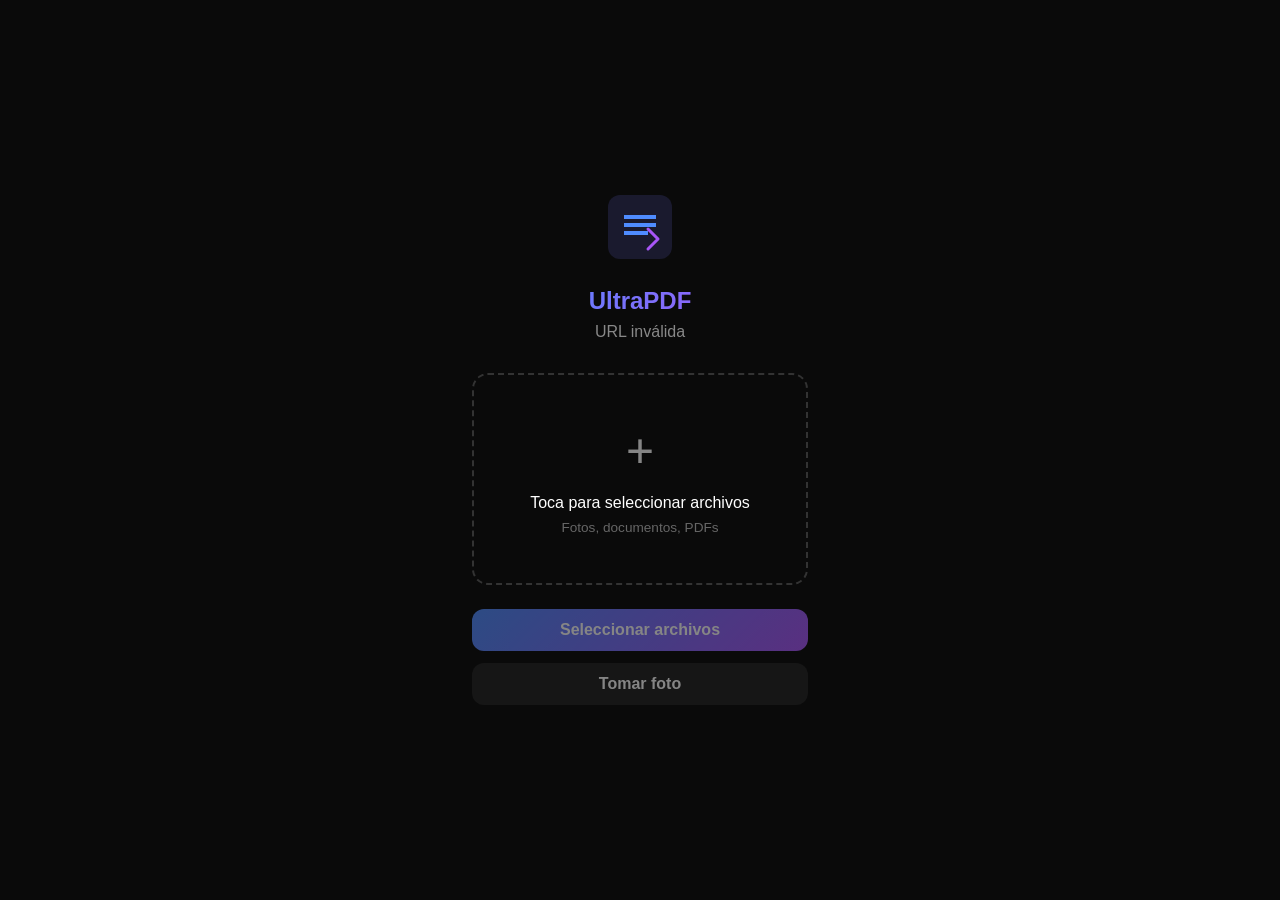
==== ultrapdf-relay/index.html @ ebe572c7 "Initial commit: landing page, latest.json, relay page" ====
<!DOCTYPE html>
<html lang="es">
<head>
    <meta charset="UTF-8">
    <meta name="viewport" content="width=device-width, initial-scale=1.0, maximum-scale=1.0, user-scalable=no">
    <title>UltraPDF - Subir archivo</title>
    <style>
        * { margin: 0; padding: 0; box-sizing: border-box; }
        body {
            font-family: -apple-system, BlinkMacSystemFont, 'Segoe UI', Roboto, sans-serif;
            background: #0a0a0a;
            color: #fff;
            min-height: 100vh;
            display: flex;
            align-items: center;
            justify-content: center;
        }
        .container {
            text-align: center;
            max-width: 400px;
            padding: 2rem;
            width: 100%;
        }
        .logo {
            width: 64px;
            height: 64px;
            margin: 0 auto 1.5rem;
        }
        h1 {
            font-size: 1.5rem;
            margin-bottom: 0.5rem;
            background: linear-gradient(135deg, #4f8cff, #a855f7);
            -webkit-background-clip: text;
            -webkit-text-fill-color: transparent;
        }
        .subtitle {
            color: #888;
            margin-bottom: 2rem;
        }
        .upload-area {
            border: 2px dashed #333;
            border-radius: 16px;
            padding: 3rem 2rem;
            margin-bottom: 1.5rem;
            transition: border-color 0.2s;
            cursor: pointer;
        }
        .upload-area:hover, .upload-area.dragover {
            border-color: #4f8cff;
        }
        .upload-icon {
            font-size: 3rem;
            margin-bottom: 1rem;
            opacity: 0.5;
        }
        .btn {
            display: inline-block;
            padding: 0.75rem 2rem;
            background: linear-gradient(135deg, #4f8cff, #a855f7);
            color: #fff;
            border: none;
            border-radius: 12px;
            font-size: 1rem;
            font-weight: 600;
            cursor: pointer;
            width: 100%;
            transition: opacity 0.2s;
        }
        .btn:disabled {
            opacity: 0.5;
            cursor: not-allowed;
        }
        .btn-secondary {
            background: #222;
            margin-top: 0.75rem;
        }
        .progress {
            display: none;
            margin-top: 1.5rem;
        }
        .progress-bar {
            height: 6px;
            background: #222;
            border-radius: 3px;
            overflow: hidden;
            margin-top: 0.5rem;
        }
        .progress-fill {
            height: 100%;
            background: linear-gradient(90deg, #4f8cff, #a855f7);
            width: 0%;
            transition: width 0.3s;
        }
        .success {
            display: none;
            color: #22c55e;
            font-size: 1.1rem;
            margin-top: 1.5rem;
        }
        .error {
            display: none;
            color: #ef4444;
            font-size: 0.9rem;
            margin-top: 1rem;
        }
        #fileInput, #cameraInput { display: none; }
    </style>
</head>
<body>
    <div class="container">
        <svg class="logo" viewBox="0 0 128 128" xmlns="http://www.w3.org/2000/svg">
            <rect width="128" height="128" rx="24" fill="#1a1a2e"/>
            <path d="M32 40h64v8H32zM32 56h64v8H32zM32 72h48v8H32z" fill="#4f8cff"/>
            <path d="M80 68l20 20-20 20" fill="none" stroke="#a855f7" stroke-width="6" stroke-linecap="round" stroke-linejoin="round"/>
        </svg>
        <h1>UltraPDF</h1>
        <p class="subtitle" id="status">Preparado para subir</p>

        <div class="upload-area" id="dropZone">
            <div class="upload-icon">+</div>
            <p>Toca para seleccionar archivos</p>
            <p style="color: #666; font-size: 0.85rem; margin-top: 0.5rem;">Fotos, documentos, PDFs</p>
        </div>

        <input type="file" id="fileInput" multiple accept="image/*,.pdf,.doc,.docx">
        <input type="file" id="cameraInput" accept="image/*" capture="environment">

        <button class="btn" id="selectBtn">Seleccionar archivos</button>
        <button class="btn btn-secondary" id="cameraBtn">Tomar foto</button>

        <div class="progress" id="progress">
            <p id="progressText">Subiendo...</p>
            <div class="progress-bar">
                <div class="progress-fill" id="progressFill"></div>
            </div>
        </div>

        <div class="success" id="success">
            Archivo subido correctamente
        </div>

        <div class="error" id="error"></div>
    </div>

    <script>
        const SUPABASE_URL = 'https://llzemgxuskdhiffnsvdc.supabase.co';
        const SUPABASE_KEY = 'sb_publishable_S1veirlDARE9flheSmda8Q_diDnH3tZ';

        const params = new URLSearchParams(window.location.search);
        const sessionId = params.get('session');
        const isRelay = params.get('mode') === 'relay';

        if (!sessionId || !isRelay) {
            document.getElementById('status').textContent = 'URL inválida';
            document.getElementById('selectBtn').disabled = true;
            document.getElementById('cameraBtn').disabled = true;
            throw new Error('Invalid URL');
        }

        const dropZone = document.getElementById('dropZone');
        const fileInput = document.getElementById('fileInput');
        const cameraInput = document.getElementById('cameraInput');
        const selectBtn = document.getElementById('selectBtn');
        const cameraBtn = document.getElementById('cameraBtn');
        const progress = document.getElementById('progress');
        const progressFill = document.getElementById('progressFill');
        const progressText = document.getElementById('progressText');
        const success = document.getElementById('success');
        const error = document.getElementById('error');

        selectBtn.addEventListener('click', () => fileInput.click());
        cameraBtn.addEventListener('click', () => cameraInput.click());
        dropZone.addEventListener('click', () => fileInput.click());

        dropZone.addEventListener('dragover', (e) => {
            e.preventDefault();
            dropZone.classList.add('dragover');
        });
        dropZone.addEventListener('dragleave', () => dropZone.classList.remove('dragover'));
        dropZone.addEventListener('drop', (e) => {
            e.preventDefault();
            dropZone.classList.remove('dragover');
            handleFiles(e.dataTransfer.files);
        });

        fileInput.addEventListener('change', (e) => handleFiles(e.target.files));
        cameraInput.addEventListener('change', (e) => handleFiles(e.target.files));

        function getExtension(file) {
            const map = {
                'image/jpeg': 'jpg', 'image/png': 'png', 'image/webp': 'webp',
                'image/heic': 'heic', 'image/heif': 'heif'
            };
            if (map[file.type]) return map[file.type];
            const m = /\.([A-Za-z0-9]{1,6})$/.exec(file.name || '');
            return m ? m[1].toLowerCase() : 'bin';
        }

        async function handleFiles(files) {
            if (!files || files.length === 0) return;

            selectBtn.disabled = true;
            cameraBtn.disabled = true;
            progress.style.display = 'block';
            success.style.display = 'none';
            error.style.display = 'none';

            try {
                for (let i = 0; i < files.length; i++) {
                    const file = files[i];
                    const ext = getExtension(file);
                    const path = `${sessionId}/${Date.now()}-${i}.${ext}`;

                    progressText.textContent = `Subiendo ${i + 1} de ${files.length}...`;
                    progressFill.style.width = `${((i + 1) / files.length) * 100}%`;

                    const res = await fetch(`${SUPABASE_URL}/storage/v1/object/mobile-uploads/${path}`, {
                        method: 'POST',
                        headers: {
                            'Authorization': `Bearer ${SUPABASE_KEY}`,
                            'apikey': SUPABASE_KEY,
                            'Content-Type': file.type || 'application/octet-stream',
                            'x-upsert': 'true'
                        },
                        body: file
                    });

                    if (!res.ok) throw new Error(`Upload failed: ${res.status}`);
                }

                success.style.display = 'block';
                document.getElementById('status').textContent = 'Subido correctamente';

                setTimeout(() => window.close(), 1500);
            } catch (e) {
                error.textContent = `Error: ${e.message}`;
                error.style.display = 'block';
                selectBtn.disabled = false;
                cameraBtn.disabled = false;
            }
        }
    </script>
</body>
</html>
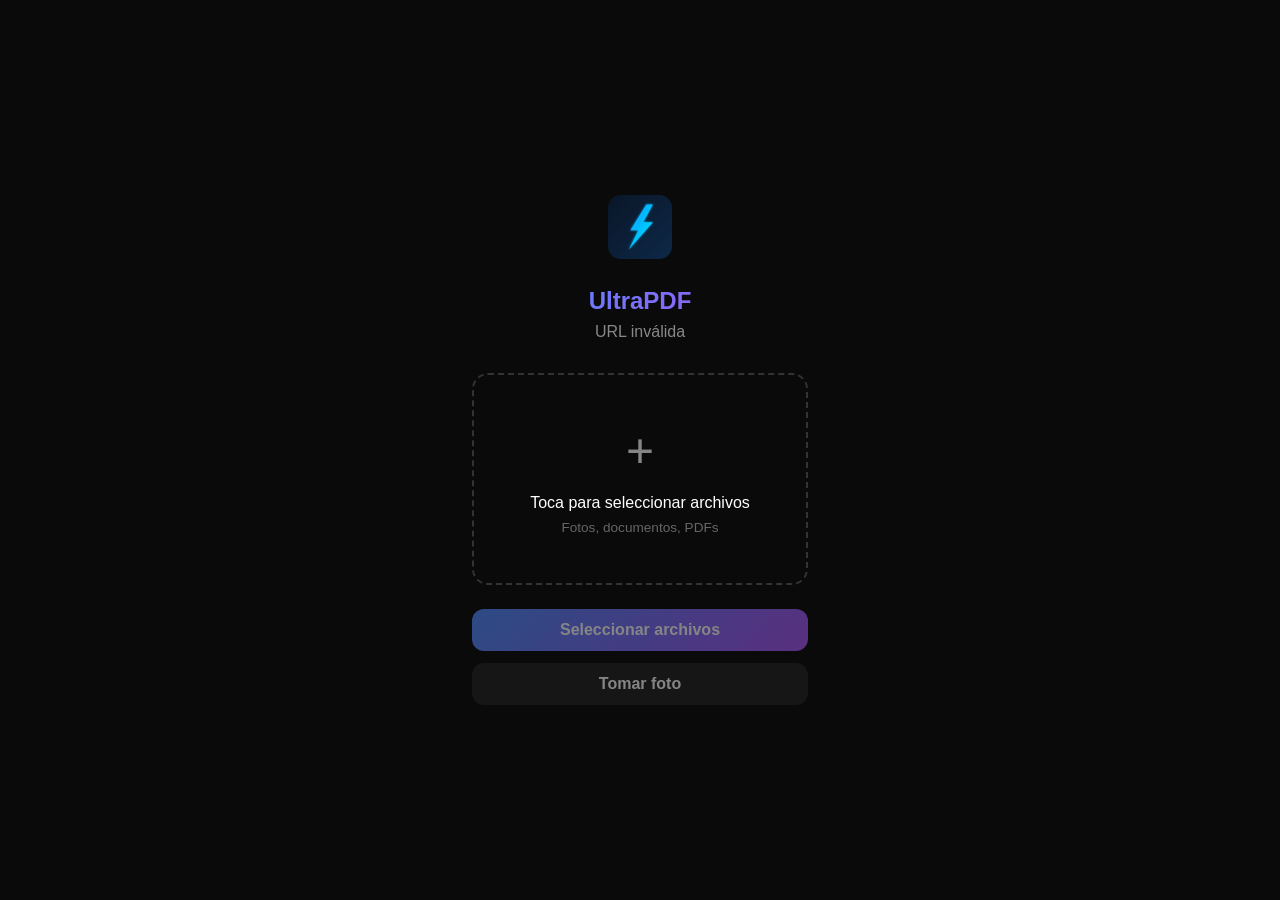
==== commit 29588d37: "Update relay page with UltraPDF lightning bolt logo" ====
--- a/ultrapdf-relay/index.html
+++ b/ultrapdf-relay/index.html
@@ -108,10 +108,29 @@
 </head>
 <body>
     <div class="container">
-        <svg class="logo" viewBox="0 0 128 128" xmlns="http://www.w3.org/2000/svg">
-            <rect width="128" height="128" rx="24" fill="#1a1a2e"/>
-            <path d="M32 40h64v8H32zM32 56h64v8H32zM32 72h48v8H32z" fill="#4f8cff"/>
-            <path d="M80 68l20 20-20 20" fill="none" stroke="#a855f7" stroke-width="6" stroke-linecap="round" stroke-linejoin="round"/>
+        <svg class="logo" viewBox="0 0 200 200" xmlns="http://www.w3.org/2000/svg">
+            <defs>
+                <linearGradient id="bg" x1="0%" y1="0%" x2="100%" y2="100%">
+                    <stop offset="0%" style="stop-color:#0a1628"/>
+                    <stop offset="100%" style="stop-color:#0d2847"/>
+                </linearGradient>
+                <linearGradient id="bolt" x1="0%" y1="0%" x2="100%" y2="100%">
+                    <stop offset="0%" style="stop-color:#1e90ff"/>
+                    <stop offset="50%" style="stop-color:#00bfff"/>
+                    <stop offset="100%" style="stop-color:#00e5ff"/>
+                </linearGradient>
+                <filter id="glow">
+                    <feGaussianBlur stdDeviation="4" result="blur"/>
+                    <feMerge>
+                        <feMergeNode in="blur"/>
+                        <feMergeNode in="SourceGraphic"/>
+                    </feMerge>
+                </filter>
+            </defs>
+            <rect width="200" height="200" rx="40" fill="url(#bg)"/>
+            <g filter="url(#glow)">
+                <path d="M120 30 L70 110 L95 110 L65 170 L140 85 L110 85 L140 30 Z" fill="url(#bolt)"/>
+            </g>
         </svg>
         <h1>UltraPDF</h1>
         <p class="subtitle" id="status">Preparado para subir</p>
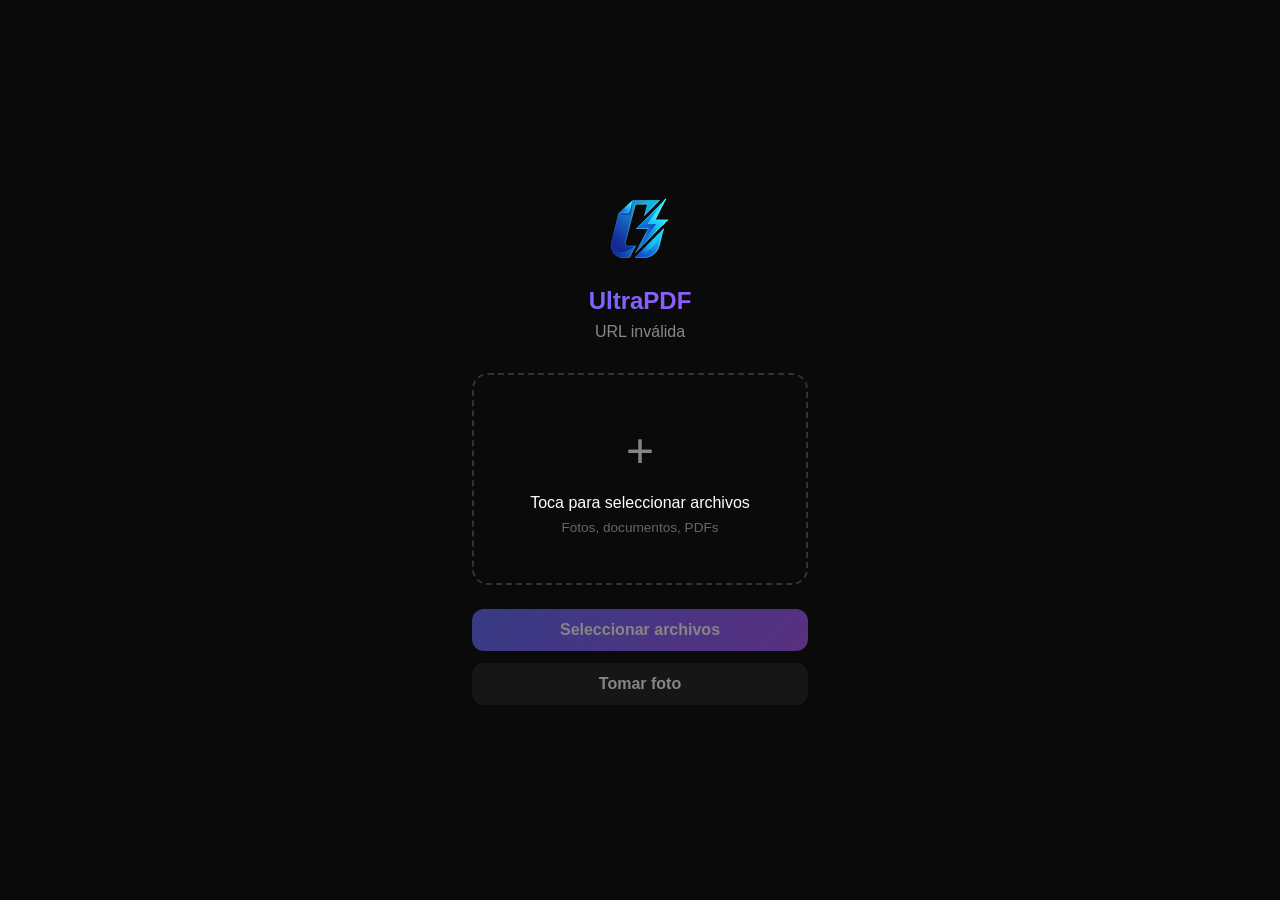
==== commit 07f8e05f: "rebranding UltraPDF: tutoriales page, rebranded auth/relay pages, landing page assets, video tutoria" ====
--- a/ultrapdf-relay/index.html
+++ b/ultrapdf-relay/index.html
@@ -4,6 +4,7 @@
     <meta charset="UTF-8">
     <meta name="viewport" content="width=device-width, initial-scale=1.0, maximum-scale=1.0, user-scalable=no">
     <title>UltraPDF - Subir archivo</title>
+    <link rel="icon" href="../assets/images/logos/favicon.svg" type="image/svg+xml">
     <style>
         * { margin: 0; padding: 0; box-sizing: border-box; }
         body {
@@ -25,11 +26,12 @@
             width: 64px;
             height: 64px;
             margin: 0 auto 1.5rem;
+            border-radius: 16px;
         }
         h1 {
             font-size: 1.5rem;
             margin-bottom: 0.5rem;
-            background: linear-gradient(135deg, #4f8cff, #a855f7);
+            background: linear-gradient(135deg, #646cff, #a855f7);
             -webkit-background-clip: text;
             -webkit-text-fill-color: transparent;
         }
@@ -46,7 +48,7 @@
             cursor: pointer;
         }
         .upload-area:hover, .upload-area.dragover {
-            border-color: #4f8cff;
+            border-color: #646cff;
         }
         .upload-icon {
             font-size: 3rem;
@@ -56,7 +58,7 @@
         .btn {
             display: inline-block;
             padding: 0.75rem 2rem;
-            background: linear-gradient(135deg, #4f8cff, #a855f7);
+            background: linear-gradient(135deg, #646cff, #a855f7);
             color: #fff;
             border: none;
             border-radius: 12px;
@@ -87,7 +89,7 @@
         }
         .progress-fill {
             height: 100%;
-            background: linear-gradient(90deg, #4f8cff, #a855f7);
+            background: linear-gradient(90deg, #646cff, #a855f7);
             width: 0%;
             transition: width 0.3s;
         }
@@ -108,30 +110,7 @@
 </head>
 <body>
     <div class="container">
-        <svg class="logo" viewBox="0 0 200 200" xmlns="http://www.w3.org/2000/svg">
-            <defs>
-                <linearGradient id="bg" x1="0%" y1="0%" x2="100%" y2="100%">
-                    <stop offset="0%" style="stop-color:#0a1628"/>
-                    <stop offset="100%" style="stop-color:#0d2847"/>
-                </linearGradient>
-                <linearGradient id="bolt" x1="0%" y1="0%" x2="100%" y2="100%">
-                    <stop offset="0%" style="stop-color:#1e90ff"/>
-                    <stop offset="50%" style="stop-color:#00bfff"/>
-                    <stop offset="100%" style="stop-color:#00e5ff"/>
-                </linearGradient>
-                <filter id="glow">
-                    <feGaussianBlur stdDeviation="4" result="blur"/>
-                    <feMerge>
-                        <feMergeNode in="blur"/>
-                        <feMergeNode in="SourceGraphic"/>
-                    </feMerge>
-                </filter>
-            </defs>
-            <rect width="200" height="200" rx="40" fill="url(#bg)"/>
-            <g filter="url(#glow)">
-                <path d="M120 30 L70 110 L95 110 L65 170 L140 85 L110 85 L140 30 Z" fill="url(#bolt)"/>
-            </g>
-        </svg>
+        <img src="../assets/images/logos/ultrapdf-icon-light.svg" alt="UltraPDF" class="logo">
         <h1>UltraPDF</h1>
         <p class="subtitle" id="status">Preparado para subir</p>
 
